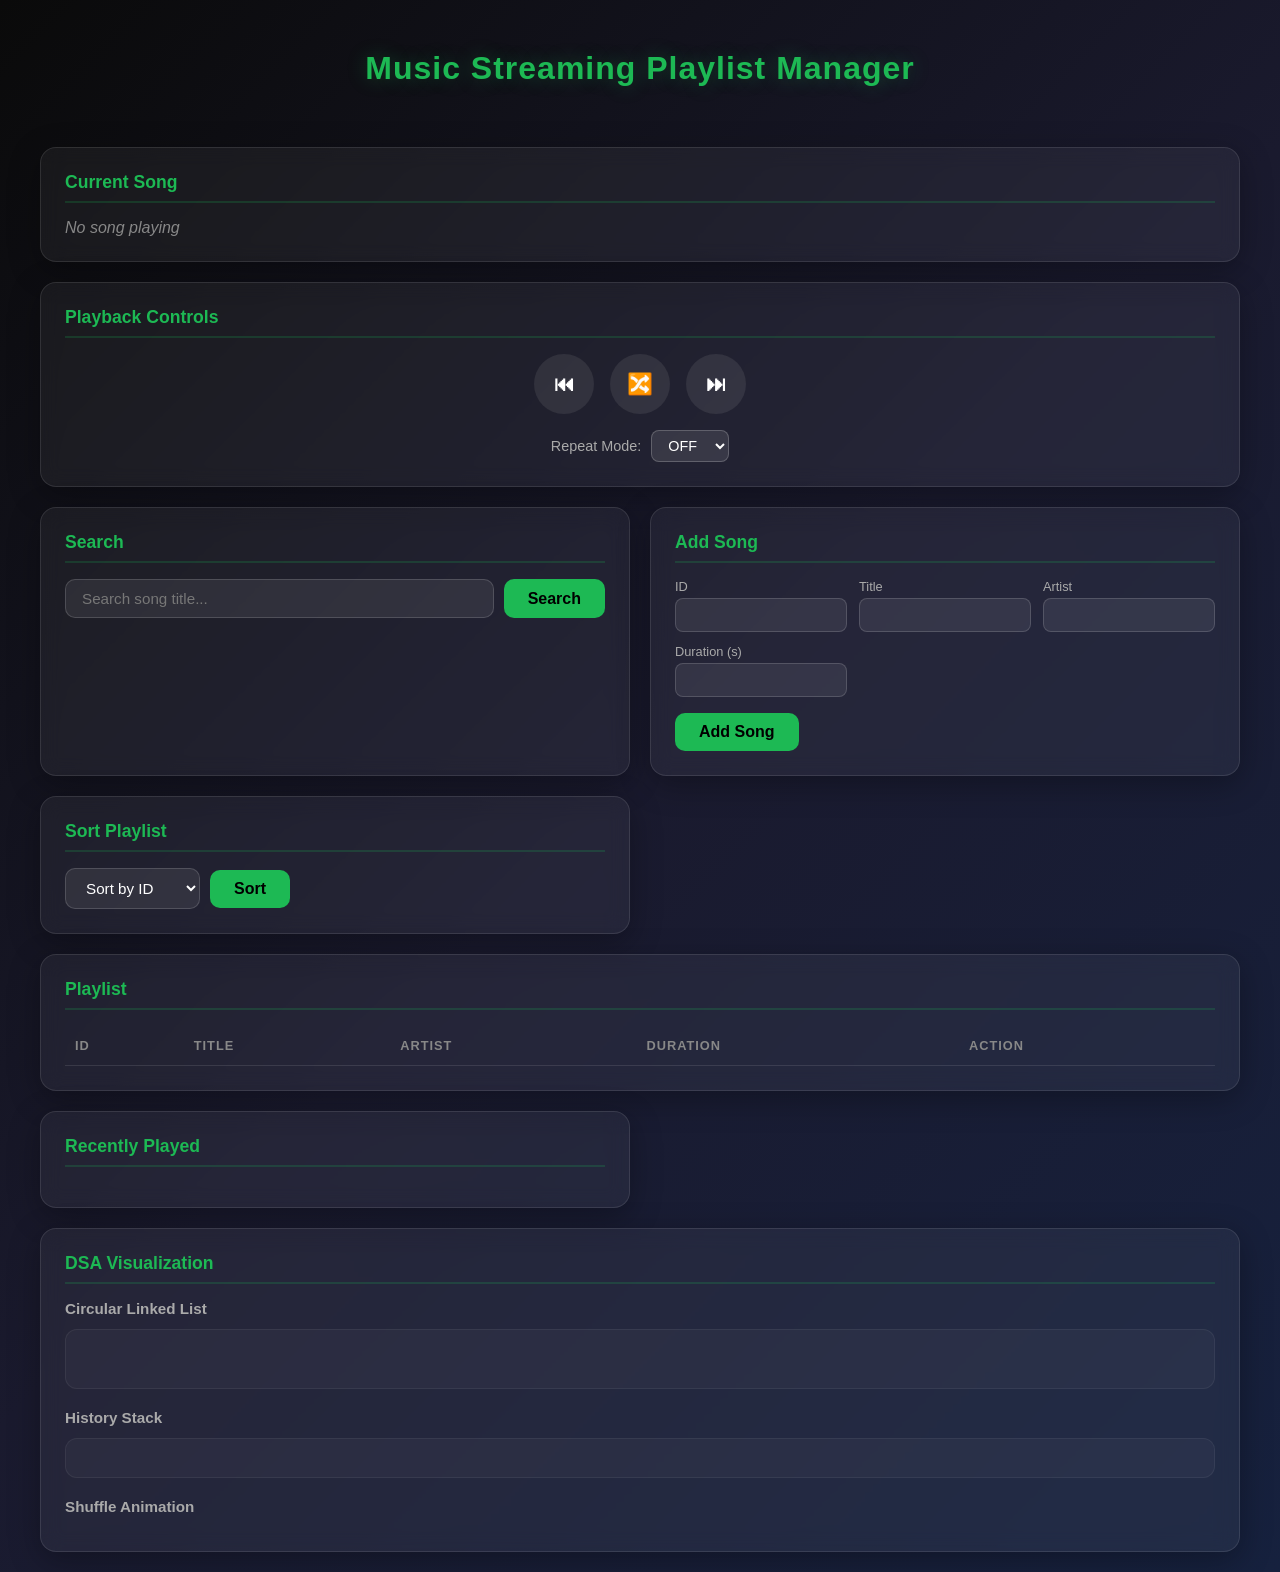
==== frontend/index.html @ ca80bd0a "Add files via upload Upload" ====
<!DOCTYPE html>
<html lang="en">
<head>
    <meta charset="UTF-8">
    <meta name="viewport" content="width=device-width, initial-scale=1.0">
    <title>Music Streaming Playlist Manager</title>
    <link rel="stylesheet" href="css/style.css">
</head>
<body>
    <header>
        <h1>Music Streaming Playlist Manager</h1>
    </header>

    <main>
        <section id="current-song" class="card">
            <h2>Current Song</h2>
            <div id="current-song-info">
                <p class="no-song">No song playing</p>
            </div>
        </section>

        <section id="playback-controls" class="card">
            <h2>Playback Controls</h2>
            <div class="controls-row">
                <button id="btn-prev" class="btn btn-control" title="Previous">⏮</button>
                <button id="btn-shuffle" class="btn btn-control" title="Shuffle">🔀</button>
                <button id="btn-next" class="btn btn-control" title="Next">⏭</button>
            </div>
            <div class="repeat-row">
                <label for="repeat-mode">Repeat Mode:</label>
                <select id="repeat-mode">
                    <option value="OFF">OFF</option>
                    <option value="ONE">ONE</option>
                    <option value="ALL">ALL</option>
                </select>
            </div>
        </section>

        <section id="search-section" class="card">
            <h2>Search</h2>
            <div class="search-row">
                <input type="text" id="search-input" placeholder="Search song title...">
                <button id="btn-search" class="btn btn-primary">Search</button>
            </div>
            <div id="search-results"></div>
        </section>

        <section id="add-song" class="card">
            <h2>Add Song</h2>
            <form id="add-song-form">
                <div class="form-row">
                    <div class="form-group">
                        <label for="song-id">ID</label>
                        <input type="number" id="song-id" required>
                    </div>
                    <div class="form-group">
                        <label for="song-title">Title</label>
                        <input type="text" id="song-title" required>
                    </div>
                    <div class="form-group">
                        <label for="song-artist">Artist</label>
                        <input type="text" id="song-artist" required>
                    </div>
                    <div class="form-group">
                        <label for="song-duration">Duration (s)</label>
                        <input type="number" id="song-duration" required>
                    </div>
                </div>
                <button type="submit" class="btn btn-primary">Add Song</button>
            </form>
        </section>

        <section id="sort-section" class="card">
            <h2>Sort Playlist</h2>
            <div class="sort-row">
                <select id="sort-type">
                    <option value="id">Sort by ID</option>
                    <option value="title">Sort by Title</option>
                </select>
                <button id="btn-sort" class="btn btn-primary">Sort</button>
            </div>
        </section>

        <section id="playlist-section" class="card">
            <h2>Playlist</h2>
            <div class="table-wrapper">
                <table id="playlist-table">
                    <thead>
                        <tr>
                            <th>ID</th>
                            <th>Title</th>
                            <th>Artist</th>
                            <th>Duration</th>
                            <th>Action</th>
                        </tr>
                    </thead>
                    <tbody id="playlist-body"></tbody>
                </table>
            </div>
        </section>

        <section id="recently-played" class="card">
            <h2>Recently Played</h2>
            <ul id="history-stack"></ul>
        </section>

        <section id="visualization" class="card">
            <h2>DSA Visualization</h2>
            <div id="viz-playlist" class="viz-section">
                <h3>Circular Linked List</h3>
                <div id="circular-list"></div>
            </div>
            <div id="viz-history" class="viz-section">
                <h3>History Stack</h3>
                <div id="stack-display"></div>
            </div>
            <div id="viz-shuffle" class="viz-section">
                <h3>Shuffle Animation</h3>
                <div id="shuffle-animation" class="shuffle-hidden"></div>
            </div>
        </section>
    </main>

    <script src="js/api.js"></script>
    <script src="js/visualizer.js"></script>
    <script src="js/player.js"></script>
</body>
</html>
---- frontend/css/style.css ----
* {
    margin: 0;
    padding: 0;
    box-sizing: border-box;
}

body {
    font-family: -apple-system, BlinkMacSystemFont, 'Segoe UI', Roboto, Oxygen, sans-serif;
    background: linear-gradient(135deg, #0a0a0a, #1a1a2e, #16213e);
    color: #e0e0e0;
    min-height: 100vh;
    padding: 20px;
}

header {
    text-align: center;
    padding: 30px 20px;
    margin-bottom: 30px;
}

header h1 {
    font-size: 2rem;
    color: #1DB954;
    letter-spacing: 1px;
    text-shadow: 0 0 20px rgba(29, 185, 84, 0.3);
}

main {
    max-width: 1200px;
    margin: 0 auto;
    display: grid;
    grid-template-columns: 1fr 1fr;
    gap: 20px;
}

/* Cards */
.card {
    background: rgba(255, 255, 255, 0.05);
    border: 1px solid rgba(255, 255, 255, 0.1);
    border-radius: 16px;
    padding: 24px;
    box-shadow: 0 8px 32px rgba(0, 0, 0, 0.3);
    backdrop-filter: blur(10px);
    transition: transform 0.2s, box-shadow 0.2s;
}

.card:hover {
    transform: translateY(-2px);
    box-shadow: 0 12px 40px rgba(0, 0, 0, 0.4);
}

.card h2 {
    font-size: 1.1rem;
    color: #1DB954;
    margin-bottom: 16px;
    padding-bottom: 8px;
    border-bottom: 2px solid rgba(29, 185, 84, 0.2);
}

/* Full width cards */
#current-song,
#playback-controls,
#playlist-section,
#visualization {
    grid-column: 1 / -1;
}

/* Current Song */
#current-song-info {
    display: flex;
    align-items: center;
    gap: 12px;
    flex-wrap: wrap;
}

.song-tag {
    background: rgba(29, 185, 84, 0.15);
    border: 1px solid rgba(29, 185, 84, 0.3);
    border-radius: 8px;
    padding: 6px 14px;
    font-size: 0.9rem;
    color: #1DB954;
}

.song-tag span {
    color: #ffffff;
    margin-left: 6px;
    font-weight: 600;
}

.no-song {
    color: #888;
    font-style: italic;
}

/* Controls */
.controls-row {
    display: flex;
    justify-content: center;
    gap: 16px;
    margin-bottom: 16px;
}

.repeat-row {
    display: flex;
    align-items: center;
    justify-content: center;
    gap: 10px;
    font-size: 0.9rem;
    color: #aaa;
}

.repeat-row select {
    background: rgba(255, 255, 255, 0.1);
    color: #fff;
    border: 1px solid rgba(255, 255, 255, 0.2);
    border-radius: 8px;
    padding: 6px 12px;
    font-size: 0.9rem;
    cursor: pointer;
    outline: none;
}

.repeat-row select:focus {
    border-color: #1DB954;
}

.repeat-row select option {
    background: #1a1a2e;
}

/* Buttons */
.btn {
    cursor: pointer;
    border: none;
    border-radius: 10px;
    font-size: 1rem;
    font-weight: 600;
    transition: all 0.25s ease;
    outline: none;
}

.btn-control {
    background: rgba(255, 255, 255, 0.08);
    color: #fff;
    padding: 14px 22px;
    font-size: 1.3rem;
    border-radius: 50%;
    width: 60px;
    height: 60px;
    display: flex;
    align-items: center;
    justify-content: center;
}

.btn-control:hover {
    background: #1DB954;
    transform: scale(1.1);
    box-shadow: 0 0 20px rgba(29, 185, 84, 0.4);
}

.btn-primary {
    background: #1DB954;
    color: #000;
    padding: 10px 24px;
}

.btn-primary:hover {
    background: #17a74b;
    transform: translateY(-2px);
    box-shadow: 0 4px 15px rgba(29, 185, 84, 0.3);
}

.btn-danger {
    background: rgba(255, 71, 87, 0.15);
    color: #ff4757;
    padding: 6px 16px;
    font-size: 0.85rem;
    border: 1px solid rgba(255, 71, 87, 0.3);
    border-radius: 8px;
}

.btn-danger:hover {
    background: #ff4757;
    color: #fff;
    box-shadow: 0 0 15px rgba(255, 71, 87, 0.3);
}

/* Search */
.search-row {
    display: flex;
    gap: 10px;
}

#search-input {
    flex: 1;
    background: rgba(255, 255, 255, 0.08);
    border: 1px solid rgba(255, 255, 255, 0.15);
    border-radius: 10px;
    padding: 10px 16px;
    color: #fff;
    font-size: 0.95rem;
    outline: none;
    transition: border-color 0.2s;
}

#search-input:focus {
    border-color: #1DB954;
}

#search-input::placeholder {
    color: #777;
}

#search-results {
    margin-top: 12px;
}

.search-result-item {
    display: flex;
    justify-content: space-between;
    align-items: center;
    padding: 8px 12px;
    border-bottom: 1px solid rgba(255, 255, 255, 0.05);
    font-size: 0.9rem;
}

.search-result-item:last-child {
    border-bottom: none;
}

.search-result-item .title {
    color: #1DB954;
}

/* Add Song Form */
.form-row {
    display: grid;
    grid-template-columns: repeat(auto-fit, minmax(140px, 1fr));
    gap: 12px;
    margin-bottom: 16px;
}

.form-group {
    display: flex;
    flex-direction: column;
    gap: 4px;
}

.form-group label {
    font-size: 0.8rem;
    color: #aaa;
}

.form-group input {
    background: rgba(255, 255, 255, 0.08);
    border: 1px solid rgba(255, 255, 255, 0.15);
    border-radius: 8px;
    padding: 8px 12px;
    color: #fff;
    font-size: 0.9rem;
    outline: none;
    transition: border-color 0.2s;
}

.form-group input:focus {
    border-color: #1DB954;
}

/* Sort */
.sort-row {
    display: flex;
    gap: 10px;
    align-items: center;
}

#sort-type {
    background: rgba(255, 255, 255, 0.08);
    color: #fff;
    border: 1px solid rgba(255, 255, 255, 0.15);
    border-radius: 10px;
    padding: 10px 16px;
    font-size: 0.95rem;
    cursor: pointer;
    outline: none;
}

#sort-type:focus {
    border-color: #1DB954;
}

#sort-type option {
    background: #1a1a2e;
}

/* Table */
.table-wrapper {
    overflow-x: auto;
}

#playlist-table {
    width: 100%;
    border-collapse: collapse;
}

#playlist-table th {
    text-align: left;
    padding: 12px 10px;
    font-size: 0.8rem;
    text-transform: uppercase;
    letter-spacing: 1px;
    color: #888;
    border-bottom: 1px solid rgba(255, 255, 255, 0.1);
}

#playlist-table td {
    padding: 10px 10px;
    border-bottom: 1px solid rgba(255, 255, 255, 0.04);
    font-size: 0.9rem;
}

#playlist-table tbody tr {
    transition: background 0.2s;
}

#playlist-table tbody tr:hover {
    background: rgba(255, 255, 255, 0.04);
}

#playlist-table tbody tr.active-song {
    background: rgba(29, 185, 84, 0.12);
    border-left: 3px solid #1DB954;
}

#playlist-table tbody tr.active-song td {
    color: #fff;
}

/* History Stack */
#history-stack {
    list-style: none;
    display: flex;
    flex-direction: column-reverse;
    gap: 4px;
}

#history-stack li {
    background: rgba(255, 255, 255, 0.04);
    padding: 8px 14px;
    border-radius: 8px;
    font-size: 0.9rem;
    border-left: 3px solid rgba(29, 185, 84, 0.3);
    display: flex;
    justify-content: space-between;
}

#history-stack li:first-child {
    border-left-color: #1DB954;
    background: rgba(29, 185, 84, 0.1);
    font-weight: 600;
}

/* DSA Visualization */
.viz-section {
    margin-bottom: 20px;
}

.viz-section:last-child {
    margin-bottom: 0;
}

.viz-section h3 {
    font-size: 0.95rem;
    color: #aaa;
    margin-bottom: 12px;
}

#circular-list {
    display: flex;
    flex-wrap: wrap;
    align-items: center;
    gap: 8px;
    padding: 16px;
    background: rgba(255, 255, 255, 0.03);
    border-radius: 12px;
    border: 1px solid rgba(255, 255, 255, 0.06);
    min-height: 60px;
}

.circular-node {
    background: rgba(255, 255, 255, 0.08);
    border: 2px solid rgba(255, 255, 255, 0.15);
    border-radius: 10px;
    padding: 8px 14px;
    font-size: 0.85rem;
    text-align: center;
    transition: all 0.3s;
    min-width: 80px;
}

.circular-node .node-title {
    color: #1DB954;
    font-weight: 600;
}

.circular-node .node-artist {
    color: #888;
    font-size: 0.75rem;
}

.circular-node.active-node {
    border-color: #1DB954;
    background: rgba(29, 185, 84, 0.2);
    box-shadow: 0 0 20px rgba(29, 185, 84, 0.3);
    transform: scale(1.08);
}

.circular-node.active-node .node-title {
    color: #fff;
}

.circular-arrow {
    font-size: 1.3rem;
    color: #555;
}

.circular-back-arrow {
    font-size: 1rem;
    color: #1DB954;
    margin-left: 8px;
}

#stack-display {
    display: flex;
    flex-direction: column-reverse;
    gap: 4px;
    padding: 12px;
    background: rgba(255, 255, 255, 0.03);
    border-radius: 12px;
    border: 1px solid rgba(255, 255, 255, 0.06);
    min-height: 40px;
}

.stack-item {
    background: rgba(255, 255, 255, 0.06);
    border: 1px solid rgba(255, 255, 255, 0.08);
    border-radius: 8px;
    padding: 6px 12px;
    font-size: 0.8rem;
    text-align: center;
}

.stack-item.stack-top {
    border-color: #1DB954;
    color: #1DB954;
    font-weight: 600;
    background: rgba(29, 185, 84, 0.1);
}

#shuffle-animation {
    text-align: center;
    padding: 20px;
    font-size: 1.1rem;
    color: #1DB954;
    border: 1px dashed #1DB954;
    border-radius: 12px;
    background: rgba(29, 185, 84, 0.05);
}

.shuffle-hidden {
    display: none !important;
}

.shuffle-visible {
    display: block !important;
    animation: shufflePulse 0.8s ease-in-out infinite alternate;
}

@keyframes shufflePulse {
    0% {
        opacity: 0.5;
        transform: scale(0.95);
    }
    100% {
        opacity: 1;
        transform: scale(1.05);
    }
}

/* Responsive */
@media (max-width: 768px) {
    body {
        padding: 10px;
    }

    header h1 {
        font-size: 1.4rem;
    }

    main {
        grid-template-columns: 1fr;
        gap: 16px;
    }

    #current-song,
    #playback-controls,
    #playlist-section,
    #visualization {
        grid-column: 1;
    }

    .form-row {
        grid-template-columns: 1fr 1fr;
    }

    .controls-row {
        gap: 10px;
    }

    .btn-control {
        width: 50px;
        height: 50px;
        padding: 10px 16px;
        font-size: 1.1rem;
    }

    .search-row {
        flex-direction: column;
    }

    .sort-row {
        flex-direction: column;
        align-items: stretch;
    }

    #circular-list {
        justify-content: center;
    }
}

@media (max-width: 480px) {
    .form-row {
        grid-template-columns: 1fr;
    }

    .card {
        padding: 16px;
    }

    #playlist-table th,
    #playlist-table td {
        padding: 8px 6px;
        font-size: 0.8rem;
    }

    .circular-node {
        min-width: 60px;
        padding: 6px 10px;
        font-size: 0.75rem;
    }
}
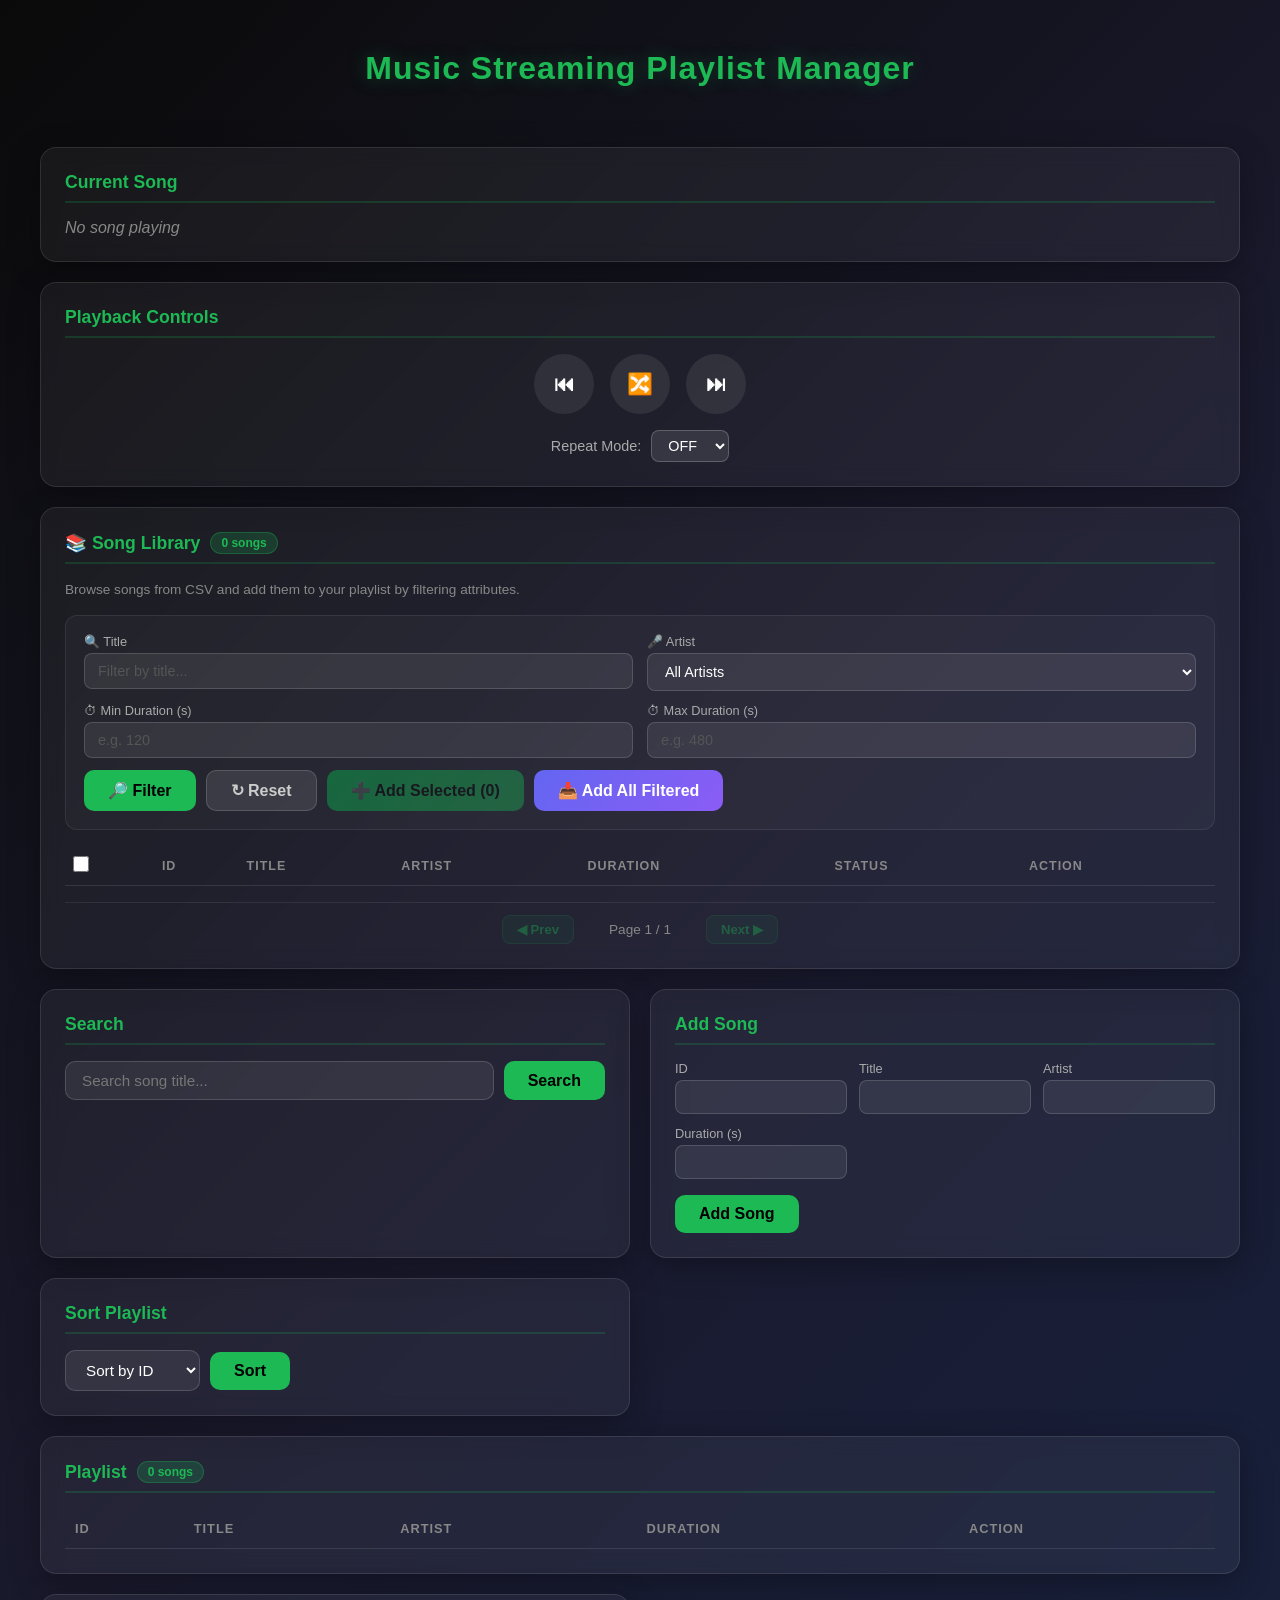
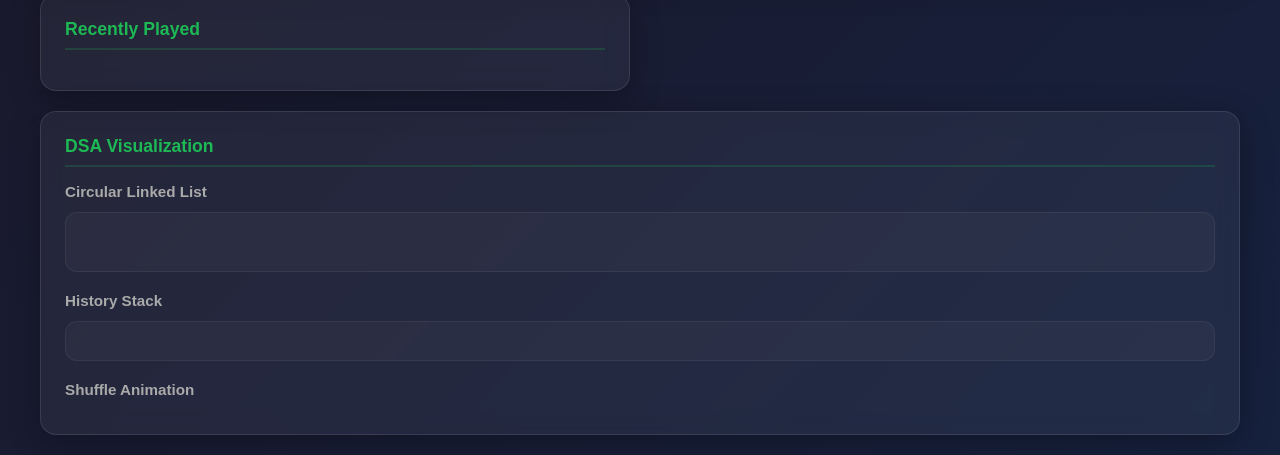
==== commit 1f30e2bf: "Update project: implement empty playlist, song library loading, and frontend updates" ====
--- a/frontend/index.html
+++ b/frontend/index.html
@@ -36,6 +36,66 @@
             </div>
         </section>
 
+        <!-- ══════ Song Library from CSV ══════ -->
+        <section id="library-section" class="card">
+            <h2>📚 Song Library <span id="library-total-badge" class="badge">0 songs</span></h2>
+            <p class="section-desc">Browse songs from CSV and add them to your playlist by filtering attributes.</p>
+
+            <div class="library-filters">
+                <div class="filter-row">
+                    <div class="filter-group">
+                        <label for="lib-filter-title">🔍 Title</label>
+                        <input type="text" id="lib-filter-title" placeholder="Filter by title...">
+                    </div>
+                    <div class="filter-group">
+                        <label for="lib-filter-artist">🎤 Artist</label>
+                        <select id="lib-filter-artist">
+                            <option value="">All Artists</option>
+                        </select>
+                    </div>
+                </div>
+                <div class="filter-row">
+                    <div class="filter-group">
+                        <label for="lib-filter-min-dur">⏱ Min Duration (s)</label>
+                        <input type="number" id="lib-filter-min-dur" placeholder="e.g. 120" min="0">
+                    </div>
+                    <div class="filter-group">
+                        <label for="lib-filter-max-dur">⏱ Max Duration (s)</label>
+                        <input type="number" id="lib-filter-max-dur" placeholder="e.g. 480" min="0">
+                    </div>
+                </div>
+                <div class="filter-actions">
+                    <button id="btn-lib-filter" class="btn btn-primary">🔎 Filter</button>
+                    <button id="btn-lib-reset" class="btn btn-secondary">↻ Reset</button>
+                    <button id="btn-lib-add-selected" class="btn btn-success" disabled>➕ Add Selected (0)</button>
+                    <button id="btn-lib-add-all-filtered" class="btn btn-accent">📥 Add All Filtered</button>
+                </div>
+            </div>
+
+            <div class="table-wrapper" id="library-table-wrapper">
+                <table id="library-table">
+                    <thead>
+                        <tr>
+                            <th><input type="checkbox" id="lib-select-all" title="Select all on this page"></th>
+                            <th>ID</th>
+                            <th>Title</th>
+                            <th>Artist</th>
+                            <th>Duration</th>
+                            <th>Status</th>
+                            <th>Action</th>
+                        </tr>
+                    </thead>
+                    <tbody id="library-body"></tbody>
+                </table>
+            </div>
+
+            <div id="library-pagination" class="pagination">
+                <button id="lib-page-prev" class="btn btn-sm" disabled>◀ Prev</button>
+                <span id="lib-page-info">Page 1 / 1</span>
+                <button id="lib-page-next" class="btn btn-sm" disabled>Next ▶</button>
+            </div>
+        </section>
+
         <section id="search-section" class="card">
             <h2>Search</h2>
             <div class="search-row">
@@ -51,7 +111,7 @@
                 <div class="form-row">
                     <div class="form-group">
                         <label for="song-id">ID</label>
-                        <input type="number" id="song-id" required>
+                        <input type="text" id="song-id" required>
                     </div>
                     <div class="form-group">
                         <label for="song-title">Title</label>
@@ -82,7 +142,7 @@
         </section>
 
         <section id="playlist-section" class="card">
-            <h2>Playlist</h2>
+            <h2>Playlist <span id="playlist-count-badge" class="badge">0 songs</span></h2>
             <div class="table-wrapper">
                 <table id="playlist-table">
                     <thead>
--- a/frontend/css/style.css
+++ b/frontend/css/style.css
@@ -55,14 +55,37 @@
     margin-bottom: 16px;
     padding-bottom: 8px;
     border-bottom: 2px solid rgba(29, 185, 84, 0.2);
+    display: flex;
+    align-items: center;
+    gap: 10px;
 }
 
 /* Full width cards */
 #current-song,
 #playback-controls,
 #playlist-section,
-#visualization {
+#visualization,
+#library-section {
     grid-column: 1 / -1;
+}
+
+/* ─── Badge ─────────────────────────────────────────── */
+.badge {
+    font-size: 0.75rem;
+    font-weight: 600;
+    background: rgba(29, 185, 84, 0.2);
+    color: #1DB954;
+    padding: 3px 10px;
+    border-radius: 20px;
+    border: 1px solid rgba(29, 185, 84, 0.3);
+}
+
+/* ─── Section Description ─────────────────────────── */
+.section-desc {
+    color: #888;
+    font-size: 0.85rem;
+    margin-bottom: 16px;
+    line-height: 1.4;
 }
 
 /* Current Song */
@@ -129,7 +152,9 @@
     background: #1a1a2e;
 }
 
-/* Buttons */
+/* ═══════════════════════════════════════════════════ */
+/* BUTTONS                                             */
+/* ═══════════════════════════════════════════════════ */
 .btn {
     cursor: pointer;
     border: none;
@@ -140,6 +165,11 @@
     outline: none;
 }
 
+.btn:disabled {
+    opacity: 0.4;
+    cursor: not-allowed;
+}
+
 .btn-control {
     background: rgba(255, 255, 255, 0.08);
     color: #fff;
@@ -165,10 +195,47 @@
     padding: 10px 24px;
 }
 
-.btn-primary:hover {
+.btn-primary:hover:not(:disabled) {
     background: #17a74b;
     transform: translateY(-2px);
     box-shadow: 0 4px 15px rgba(29, 185, 84, 0.3);
+}
+
+.btn-secondary {
+    background: rgba(255, 255, 255, 0.1);
+    color: #ccc;
+    padding: 10px 24px;
+    border: 1px solid rgba(255, 255, 255, 0.15);
+}
+
+.btn-secondary:hover:not(:disabled) {
+    background: rgba(255, 255, 255, 0.18);
+    color: #fff;
+}
+
+.btn-success {
+    background: linear-gradient(135deg, #00c853, #1DB954);
+    color: #000;
+    padding: 10px 24px;
+    font-weight: 700;
+}
+
+.btn-success:hover:not(:disabled) {
+    background: linear-gradient(135deg, #00e676, #2fdf6a);
+    transform: translateY(-2px);
+    box-shadow: 0 4px 15px rgba(0, 200, 83, 0.4);
+}
+
+.btn-accent {
+    background: linear-gradient(135deg, #6366f1, #8b5cf6);
+    color: #fff;
+    padding: 10px 24px;
+}
+
+.btn-accent:hover:not(:disabled) {
+    background: linear-gradient(135deg, #818cf8, #a78bfa);
+    transform: translateY(-2px);
+    box-shadow: 0 4px 15px rgba(139, 92, 246, 0.4);
 }
 
 .btn-danger {
@@ -184,6 +251,230 @@
     background: #ff4757;
     color: #fff;
     box-shadow: 0 0 15px rgba(255, 71, 87, 0.3);
+}
+
+.btn-sm {
+    font-size: 0.82rem;
+    padding: 6px 14px;
+    border-radius: 8px;
+    background: rgba(29, 185, 84, 0.15);
+    color: #1DB954;
+    border: 1px solid rgba(29, 185, 84, 0.3);
+}
+
+.btn-sm:hover:not(:disabled) {
+    background: #1DB954;
+    color: #000;
+}
+
+.btn-disabled {
+    background: rgba(255, 255, 255, 0.05) !important;
+    color: #555 !important;
+    border: 1px solid rgba(255, 255, 255, 0.08) !important;
+    cursor: default !important;
+}
+
+.btn-add-one {
+    background: rgba(29, 185, 84, 0.15);
+    color: #1DB954;
+    border: 1px solid rgba(29, 185, 84, 0.3);
+}
+
+.btn-add-one:hover:not(:disabled) {
+    background: #1DB954;
+    color: #000;
+}
+
+/* ═══════════════════════════════════════════════════ */
+/* LIBRARY SECTION                                     */
+/* ═══════════════════════════════════════════════════ */
+.library-filters {
+    background: rgba(255, 255, 255, 0.03);
+    border: 1px solid rgba(255, 255, 255, 0.08);
+    border-radius: 12px;
+    padding: 18px;
+    margin-bottom: 16px;
+}
+
+.filter-row {
+    display: grid;
+    grid-template-columns: 1fr 1fr;
+    gap: 14px;
+    margin-bottom: 12px;
+}
+
+.filter-group {
+    display: flex;
+    flex-direction: column;
+    gap: 4px;
+}
+
+.filter-group label {
+    font-size: 0.8rem;
+    color: #aaa;
+    font-weight: 500;
+}
+
+.filter-group input,
+.filter-group select {
+    background: rgba(255, 255, 255, 0.08);
+    border: 1px solid rgba(255, 255, 255, 0.15);
+    border-radius: 8px;
+    padding: 9px 13px;
+    color: #fff;
+    font-size: 0.9rem;
+    outline: none;
+    transition: border-color 0.2s;
+}
+
+.filter-group input:focus,
+.filter-group select:focus {
+    border-color: #1DB954;
+}
+
+.filter-group select option {
+    background: #1a1a2e;
+}
+
+.filter-group input::placeholder {
+    color: #555;
+}
+
+.filter-actions {
+    display: flex;
+    flex-wrap: wrap;
+    gap: 10px;
+    margin-top: 4px;
+}
+
+/* Status badges */
+.status-badge {
+    font-size: 0.75rem;
+    padding: 3px 10px;
+    border-radius: 20px;
+    font-weight: 600;
+    letter-spacing: 0.3px;
+}
+
+.status-available {
+    background: rgba(99, 102, 241, 0.15);
+    color: #a5b4fc;
+    border: 1px solid rgba(99, 102, 241, 0.3);
+}
+
+.status-added {
+    background: rgba(29, 185, 84, 0.15);
+    color: #1DB954;
+    border: 1px solid rgba(29, 185, 84, 0.3);
+}
+
+/* Library table */
+#library-table {
+    width: 100%;
+    border-collapse: collapse;
+}
+
+#library-table th {
+    text-align: left;
+    padding: 10px 8px;
+    font-size: 0.78rem;
+    text-transform: uppercase;
+    letter-spacing: 1px;
+    color: #888;
+    border-bottom: 1px solid rgba(255, 255, 255, 0.1);
+}
+
+#library-table td {
+    padding: 9px 8px;
+    border-bottom: 1px solid rgba(255, 255, 255, 0.04);
+    font-size: 0.87rem;
+}
+
+#library-table tbody tr {
+    transition: background 0.2s;
+}
+
+#library-table tbody tr:hover {
+    background: rgba(255, 255, 255, 0.04);
+}
+
+#library-table tbody tr.in-playlist {
+    background: rgba(29, 185, 84, 0.06);
+    opacity: 0.65;
+}
+
+#library-table input[type="checkbox"] {
+    width: 16px;
+    height: 16px;
+    accent-color: #1DB954;
+    cursor: pointer;
+}
+
+/* Pagination */
+.pagination {
+    display: flex;
+    justify-content: center;
+    align-items: center;
+    gap: 16px;
+    margin-top: 16px;
+    padding-top: 12px;
+    border-top: 1px solid rgba(255, 255, 255, 0.08);
+}
+
+#lib-page-info {
+    font-size: 0.85rem;
+    color: #888;
+    min-width: 100px;
+    text-align: center;
+}
+
+/* Empty state */
+.empty-state {
+    text-align: center;
+    padding: 40px 20px !important;
+    color: #666;
+}
+
+.empty-icon {
+    font-size: 2.5rem;
+    margin-bottom: 12px;
+    opacity: 0.5;
+}
+
+.empty-state p {
+    margin-bottom: 4px;
+}
+
+.empty-hint {
+    font-size: 0.82rem;
+    color: #555;
+    font-style: italic;
+}
+
+/* ═══════════════════════════════════════════════════ */
+/* TOAST NOTIFICATION                                  */
+/* ═══════════════════════════════════════════════════ */
+.toast {
+    position: fixed;
+    bottom: 30px;
+    left: 50%;
+    transform: translateX(-50%) translateY(20px);
+    background: linear-gradient(135deg, #1DB954, #17a74b);
+    color: #000;
+    padding: 14px 28px;
+    border-radius: 12px;
+    font-size: 0.95rem;
+    font-weight: 600;
+    box-shadow: 0 8px 30px rgba(29, 185, 84, 0.4);
+    opacity: 0;
+    transition: all 0.4s cubic-bezier(0.68, -0.55, 0.27, 1.55);
+    z-index: 9999;
+    pointer-events: none;
+}
+
+.toast-show {
+    opacity: 1;
+    transform: translateX(-50%) translateY(0);
 }
 
 /* Search */
@@ -505,12 +796,14 @@
     #current-song,
     #playback-controls,
     #playlist-section,
-    #visualization {
+    #visualization,
+    #library-section {
         grid-column: 1;
     }
 
-    .form-row {
-        grid-template-columns: 1fr 1fr;
+    .form-row,
+    .filter-row {
+        grid-template-columns: 1fr;
     }
 
     .controls-row {
@@ -533,6 +826,15 @@
         align-items: stretch;
     }
 
+    .filter-actions {
+        flex-direction: column;
+    }
+
+    .filter-actions .btn {
+        width: 100%;
+        text-align: center;
+    }
+
     #circular-list {
         justify-content: center;
     }
@@ -548,7 +850,9 @@
     }
 
     #playlist-table th,
-    #playlist-table td {
+    #playlist-table td,
+    #library-table th,
+    #library-table td {
         padding: 8px 6px;
         font-size: 0.8rem;
     }
